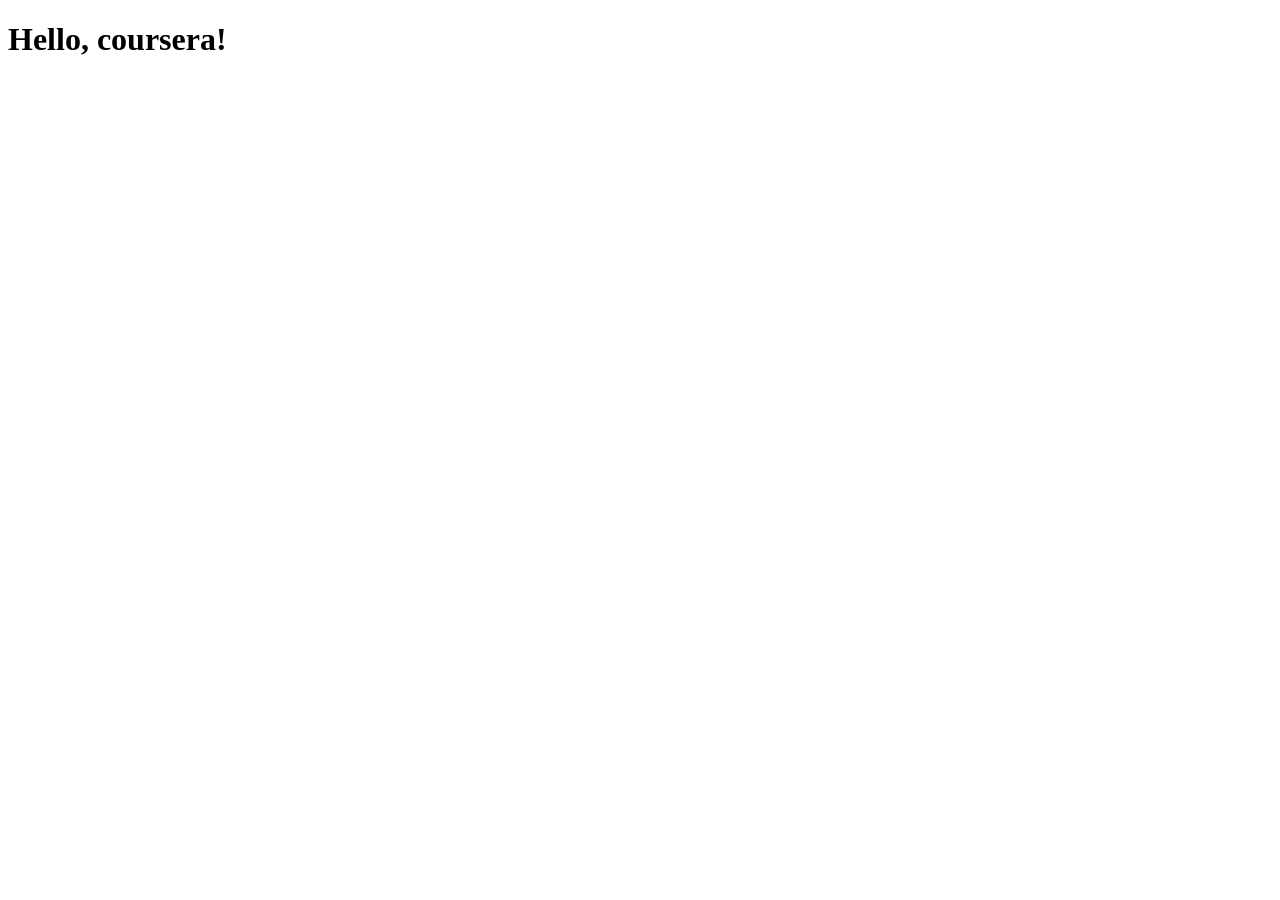
==== index.html @ 4f3c95a8 "added first file" ====
<!DOCTYPE html>
<html lang="en">
<head>
    <meta charset="UTF-8">
    <meta name="viewport" content="width=device-width, initial-scale=1.0">
    <title>Document</title>
</head>
<body>
    <h1>Hello, coursera!</h1>
</body>
</html>
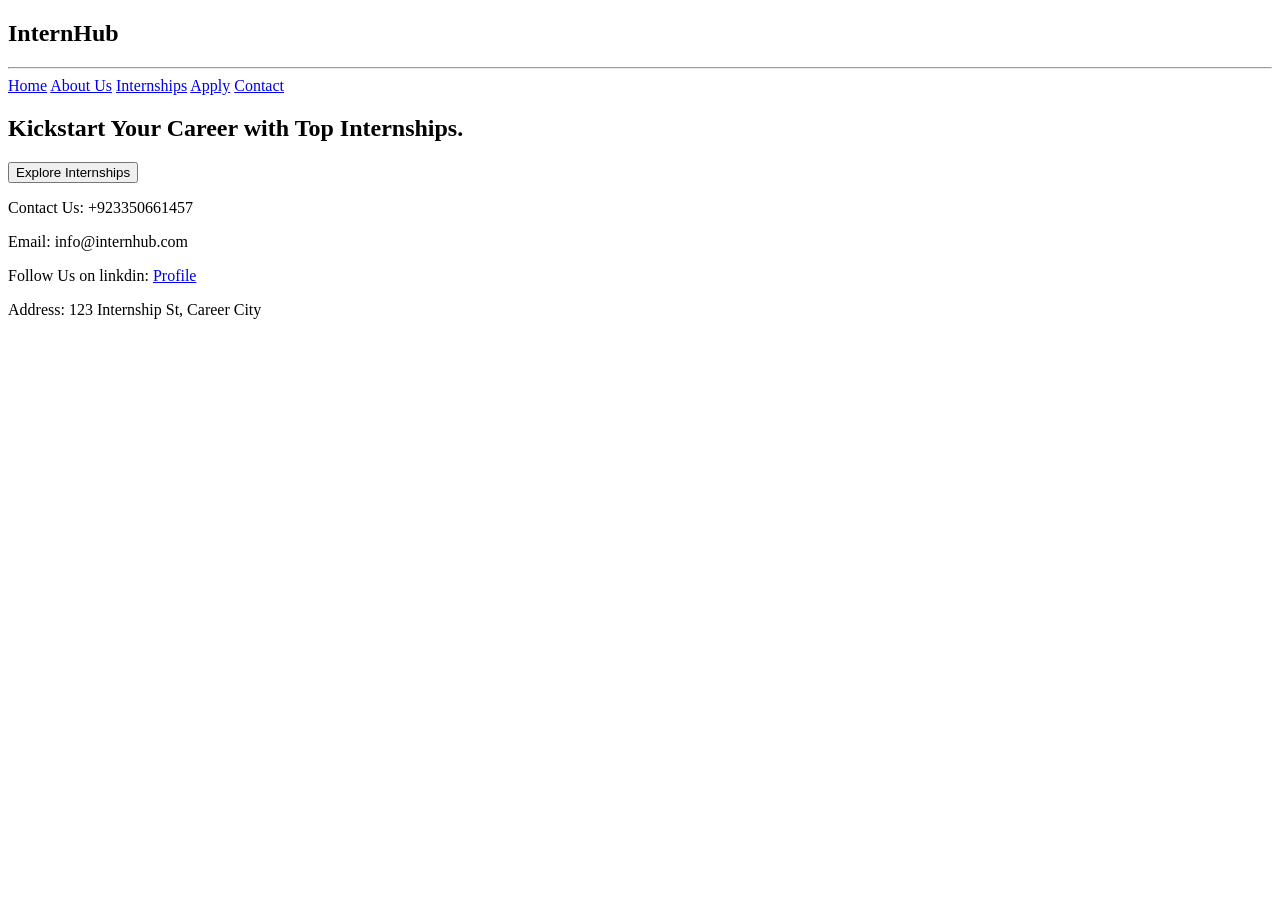
==== commit 7cb1c817: "added new files and  navbar" ====
--- a/index.html
+++ b/index.html
@@ -6,6 +6,45 @@
     <title>Document</title>
 </head>
 <body>
-    <h1>Hello, coursera!</h1>
-</body>
+    <header>
+       <h2 >InternHub</h2>
+       <hr>
+
+       <nav>
+        
+            <a href="index.html">Home</a>
+            <a href="about.html">About Us</a>
+           <a href="internship.html">Internships</a>
+           <a href="apply.html">Apply</a>
+            <a href="contact.html">Contact</a>
+       </nav>
+     
+    </header>
+    <main>
+        <!--hero section-->
+<section>
+<h1>Kickstart Your Career with Top Internships.</h1>
+<input type="button" value="Explore Internships" href="intership.html">
+</section>
+
+<section>
+
+
+
+</section>
+</main>
+
+
+    <footer>
+<section>
+
+<p>Contact Us: +923350661457</p>
+<p>Email: info@internhub.com</p>
+<p>Follow Us on linkdin: <a href="https://www.linkedin.com/in/haad-ahmad-qureshi-09072b356" target="_blank">Profile</a>  </p>
+<p>Address: 123 Internship St, Career City</p>
+</section>
+</footer>
+
+
+    </body>
 </html>
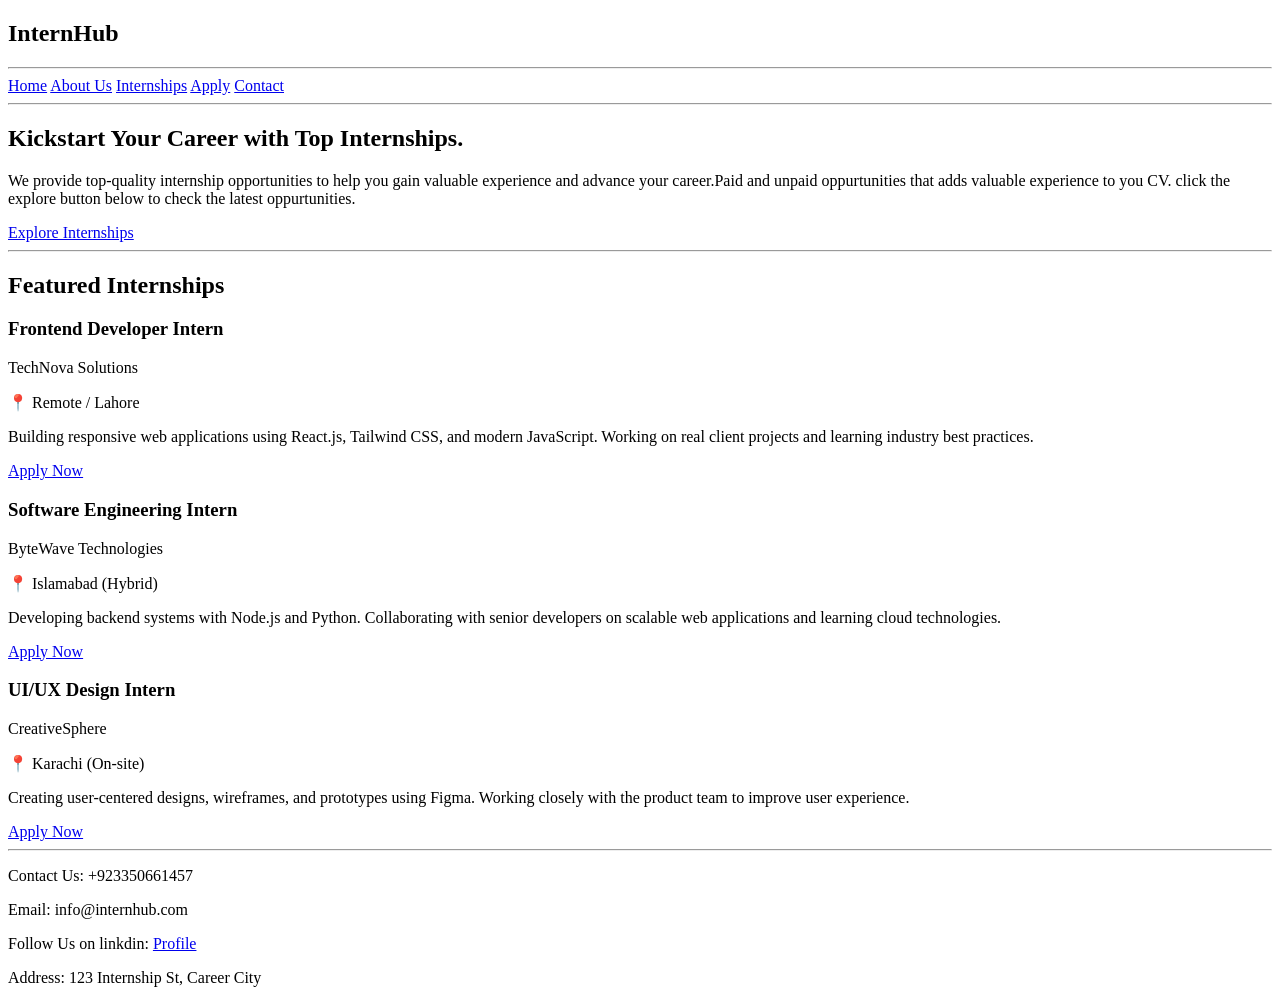
==== commit 7a9c5a93: "completed the home page" ====
--- a/index.html
+++ b/index.html
@@ -20,24 +20,49 @@
        </nav>
      
     </header>
+    <hr>
     <main>
         <!--hero section-->
 <section>
 <h1>Kickstart Your Career with Top Internships.</h1>
-<input type="button" value="Explore Internships" href="intership.html">
+<p>We provide top-quality internship opportunities to help you gain valuable experience and advance your career.Paid and unpaid oppurtunities that adds valuable experience to you CV. click the explore button below to check the latest oppurtunities.</p>
+<a href="internships.html">Explore Internships</a>
 </section>
+<hr>
 
+<!-- featured section-->
 <section>
-
-
-
+    <h2>Featured Internships</h2>
+<article><h3>Frontend Developer Intern</h3>
+                <p class="company">TechNova Solutions</p>
+                <p class="location">📍 Remote / Lahore</p>
+                <p class="description">
+                    Building responsive web applications using React.js, Tailwind CSS, and modern JavaScript. 
+                    Working on real client projects and learning industry best practices.
+                </p>
+                <a href="apply.html" class="apply-btn">Apply Now</a></article>
+<article><h3 >Software Engineering Intern</h3>
+                <p class="company">ByteWave Technologies</p>
+                <p class="location">📍 Islamabad (Hybrid)</p>
+                <p class="description">
+                    Developing backend systems with Node.js and Python. Collaborating with senior developers 
+                    on scalable web applications and learning cloud technologies.
+                </p>
+                <a href="apply.html" class="apply-btn">Apply Now</a></article>
+<article><h3>UI/UX Design Intern</h3>
+                <p class="company">CreativeSphere</p>
+                <p class="location">📍 Karachi (On-site)</p>
+                <p class="description">
+                    Creating user-centered designs, wireframes, and prototypes using Figma. 
+                    Working closely with the product team to improve user experience.
+                </p>
+                <a href="apply.html" class="apply-btn">Apply Now</a></article>
 </section>
 </main>
 
-
+<hr>
     <footer>
 <section>
-
 <p>Contact Us: +923350661457</p>
 <p>Email: info@internhub.com</p>
 <p>Follow Us on linkdin: <a href="https://www.linkedin.com/in/haad-ahmad-qureshi-09072b356" target="_blank">Profile</a>  </p>
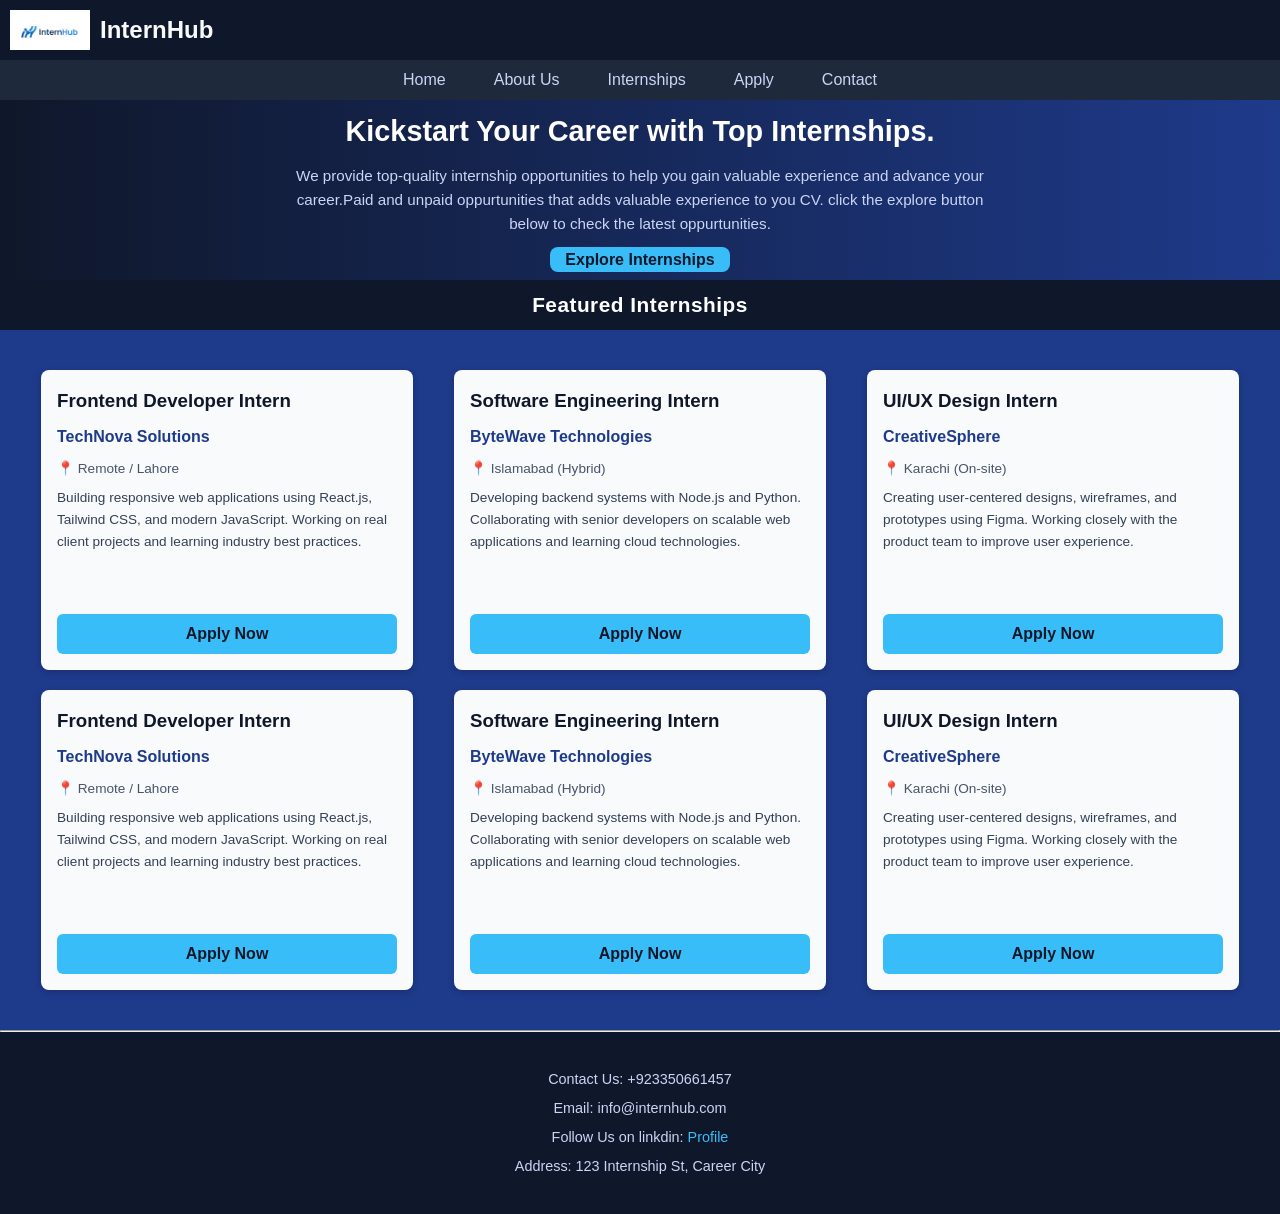
==== commit 5a797f20: "styled the homepage" ====
--- a/index.html
+++ b/index.html
@@ -3,37 +3,43 @@
 <head>
     <meta charset="UTF-8">
     <meta name="viewport" content="width=device-width, initial-scale=1.0">
-    <title>Document</title>
+    <link rel="stylesheet" href="style.css">
+    <title>Smart Internship Portal</title>
 </head>
 <body>
     <header>
-       <h2 >InternHub</h2>
-       <hr>
+        <div class="navbar">
+        <div class="panel1">
+          <div id="nav-logo"></div>  
+          <h2 class="nav-title">InternHub</h2>
+       </div>
 
-       <nav>
+       <nav id="navbar">
         
-            <a href="index.html">Home</a>
-            <a href="about.html">About Us</a>
-           <a href="internship.html">Internships</a>
-           <a href="apply.html">Apply</a>
-            <a href="contact.html">Contact</a>
+            <a href="index.html" class="border nav-h">Home</a>
+            <a href="about.html"class="border">About Us</a>
+           <a href="internship.html" class="border">Internships</a>
+           <a href="apply.html" class="border">Apply</a>
+            <a href="contact.html" class="border">Contact</a>
        </nav>
-     
+    </div>
     </header>
-    <hr>
     <main>
         <!--hero section-->
-<section>
-<h1>Kickstart Your Career with Top Internships.</h1>
+<section id="hero">
+<h1 id="hero-head">Kickstart Your Career with Top Internships.</h1>
 <p>We provide top-quality internship opportunities to help you gain valuable experience and advance your career.Paid and unpaid oppurtunities that adds valuable experience to you CV. click the explore button below to check the latest oppurtunities.</p>
-<a href="internships.html">Explore Internships</a>
+<div id="explore-button">
+<a href="internship.html">Explore Internships</a>
+</div>
 </section>
-<hr>
+
 
 <!-- featured section-->
-<section>
-    <h2>Featured Internships</h2>
-<article><h3>Frontend Developer Intern</h3>
+<section id="featured-sec">
+    <h2 >Featured Internships</h2>
+    <div class="f-s">
+<article class="b1 box"><h3>Frontend Developer Intern</h3>
                 <p class="company">TechNova Solutions</p>
                 <p class="location">📍 Remote / Lahore</p>
                 <p class="description">
@@ -41,7 +47,7 @@
                     Working on real client projects and learning industry best practices.
                 </p>
                 <a href="apply.html" class="apply-btn">Apply Now</a></article>
-<article><h3 >Software Engineering Intern</h3>
+<article class="b2 box"><h3 >Software Engineering Intern</h3>
                 <p class="company">ByteWave Technologies</p>
                 <p class="location">📍 Islamabad (Hybrid)</p>
                 <p class="description">
@@ -49,7 +55,7 @@
                     on scalable web applications and learning cloud technologies.
                 </p>
                 <a href="apply.html" class="apply-btn">Apply Now</a></article>
-<article><h3>UI/UX Design Intern</h3>
+<article class="b3 box"><h3>UI/UX Design Intern</h3>
                 <p class="company">CreativeSphere</p>
                 <p class="location">📍 Karachi (On-site)</p>
                 <p class="description">
@@ -57,6 +63,31 @@
                     Working closely with the product team to improve user experience.
                 </p>
                 <a href="apply.html" class="apply-btn">Apply Now</a></article>
+                <article class="b4 box"><h3>Frontend Developer Intern</h3>
+                <p class="company">TechNova Solutions</p>
+                <p class="location">📍 Remote / Lahore</p>
+                <p class="description">
+                    Building responsive web applications using React.js, Tailwind CSS, and modern JavaScript. 
+                    Working on real client projects and learning industry best practices.
+                </p>
+                <a href="apply.html" class="apply-btn">Apply Now</a></article>
+<article class="b5 box"><h3 >Software Engineering Intern</h3>
+                <p class="company">ByteWave Technologies</p>
+                <p class="location">📍 Islamabad (Hybrid)</p>
+                <p class="description">
+                    Developing backend systems with Node.js and Python. Collaborating with senior developers 
+                    on scalable web applications and learning cloud technologies.
+                </p>
+                <a href="apply.html" class="apply-btn">Apply Now</a></article>
+<article class="b6 box"><h3>UI/UX Design Intern</h3>
+                <p class="company">CreativeSphere</p>
+                <p class="location">📍 Karachi (On-site)</p>
+                <p class="description">
+                    Creating user-centered designs, wireframes, and prototypes using Figma. 
+                    Working closely with the product team to improve user experience.
+                </p>
+                <a href="apply.html" class="apply-btn">Apply Now</a></article>
+                </div>
 </section>
 </main>
 
--- a/style.css
+++ b/style.css
@@ -0,0 +1,216 @@
+* {
+  margin: 0;
+  padding: 0;
+  box-sizing: border-box; 
+}
+
+body {
+  font-family: 'Segoe UI', Arial, sans-serif;
+  line-height: 1.6;
+}
+
+#nav-logo {
+  height: 40px;
+  width: 80px;
+  background-image: url("textures/internhublogo.png");
+  background-size: cover;
+  margin-left: 10px;
+}
+
+.nav-title {
+  margin-left: 10px;
+}
+
+.panel1 {
+  background-color: #0F172A;
+  color: #F8FAFC;
+  height: 60px;
+  display: flex;
+  align-items: center;
+  position: relative;
+}
+
+header {
+  height: 100px;
+}
+
+/* =======panel2 */
+#navbar {
+  height: 40px;
+  background-color: #1E293B;
+  width: 100%;
+  display: flex;
+  align-items: center;
+  justify-content: center;
+  gap: 30px;
+}
+
+.nav-h {
+  padding-left: 0; /* not needed once centered — kills the old left-align holdover */
+}
+
+#navbar a {
+  color: #CBD5F5;
+  text-decoration: none;
+  transition: color 0.2s ease;
+}
+
+.border {
+  border: 1.5px solid transparent;
+  padding: 4px 8px;
+  border-radius: 4px;
+}
+
+.border:hover {
+  border: 1.5px solid #38BDF8;
+  color: #38BDF8;
+  font-size: 1.05rem; /* toned down from 1.2rem so links don't jump/reflow on hover */
+}
+
+/* ==============hero */
+#hero {
+  padding: 20px 40px;
+  height: 180px;
+  background: linear-gradient(to right, #0F172A, #1E3A8A);
+  color: #CBD5F5;
+  display: flex;
+  flex-direction: column;
+  align-items: center;
+  justify-content: center;
+  text-align: center;
+  gap: 10px;
+}
+
+#hero h1 {
+  color: #FFFFFF;
+  font-size: 1.8rem;
+}
+
+#hero p {
+  max-width: 700px;
+  font-size: 0.95rem;
+}
+
+#explore-button {
+  height: 45px;
+  width: 180px; 
+  background-color: #38BDF8;
+  border-radius: 8px; 
+    display: flex;
+  align-items: center;
+  justify-content: center;
+  transition: background-color 0.2s ease;
+}
+
+#explore-button:hover {
+  background-color: #0EA5E9;
+}
+
+#explore-button a {
+  text-decoration: none;
+  color: #0F172A; 
+  font-weight: 600;
+}
+
+/* ========= featured section ========= */
+#featured-sec h2 {
+  background-color: #0F172A;
+  height: 50px;
+  line-height: 50px;
+  color: white;
+  text-align: center;
+  font-size: 1.3rem;
+  letter-spacing: 0.5px;
+}
+
+.f-s {
+  padding: 40px 20px;
+  display: flex;
+  flex-wrap: wrap;
+  justify-content: space-evenly;
+  gap: 20px;
+  height: auto; 
+  background-color: #1E3A8A;
+}
+
+.box {
+  height: 300px;
+  width: 30%;
+  min-width: 260px;
+  background-color: #F8FAFC; 
+  border-radius: 8px;
+  padding: 16px;
+  display: flex;
+  flex-direction: column;
+  gap: 8px;
+  box-shadow: 0 2px 6px rgba(0,0,0,0.2);
+  transition: transform 0.2s ease, box-shadow 0.2s ease;
+  color: #1E293B;
+}
+
+.box h3 {
+  color: #0F172A;
+}
+
+.box .company {
+  font-weight: 600;
+  color: #1E3A8A;
+}
+
+.box .location {
+  font-size: 0.85rem;
+  color: #475569;
+}
+
+.box .description {
+  font-size: 0.85rem;
+  color: #334155;
+  flex-grow: 1;
+}
+
+.box a.apply-btn {
+  text-decoration: none;
+  height: 40px;
+  width: 100%;
+  background-color: #38BDF8; /* was green — clashed with the blue theme, now matches explore button */
+  color: #0F172A;
+  font-weight: 600;
+  display: flex;
+  align-items: center;
+  justify-content: center;
+  border-radius: 6px;
+  margin-top: auto;
+  transition: background-color 0.2s ease;
+}
+
+.box a.apply-btn:hover {
+  background-color: #0EA5E9;
+}
+
+.box:hover {
+  border: none; /* replaced with a lift effect, cleaner than a hard black border */
+  transform: translateY(-4px);
+  box-shadow: 0 6px 14px rgba(0,0,0,0.35);
+}
+
+/* ========= footer ========= */
+footer {
+  background-color: #0F172A;
+  color: #CBD5F5;
+  padding: 30px 20px;
+  text-align: center;
+}
+
+footer p {
+  margin: 6px 0;
+  font-size: 0.9rem;
+}
+
+footer a {
+  color: #38BDF8;
+  text-decoration: none;
+}
+
+footer a:hover {
+  text-decoration: underline;
+}
